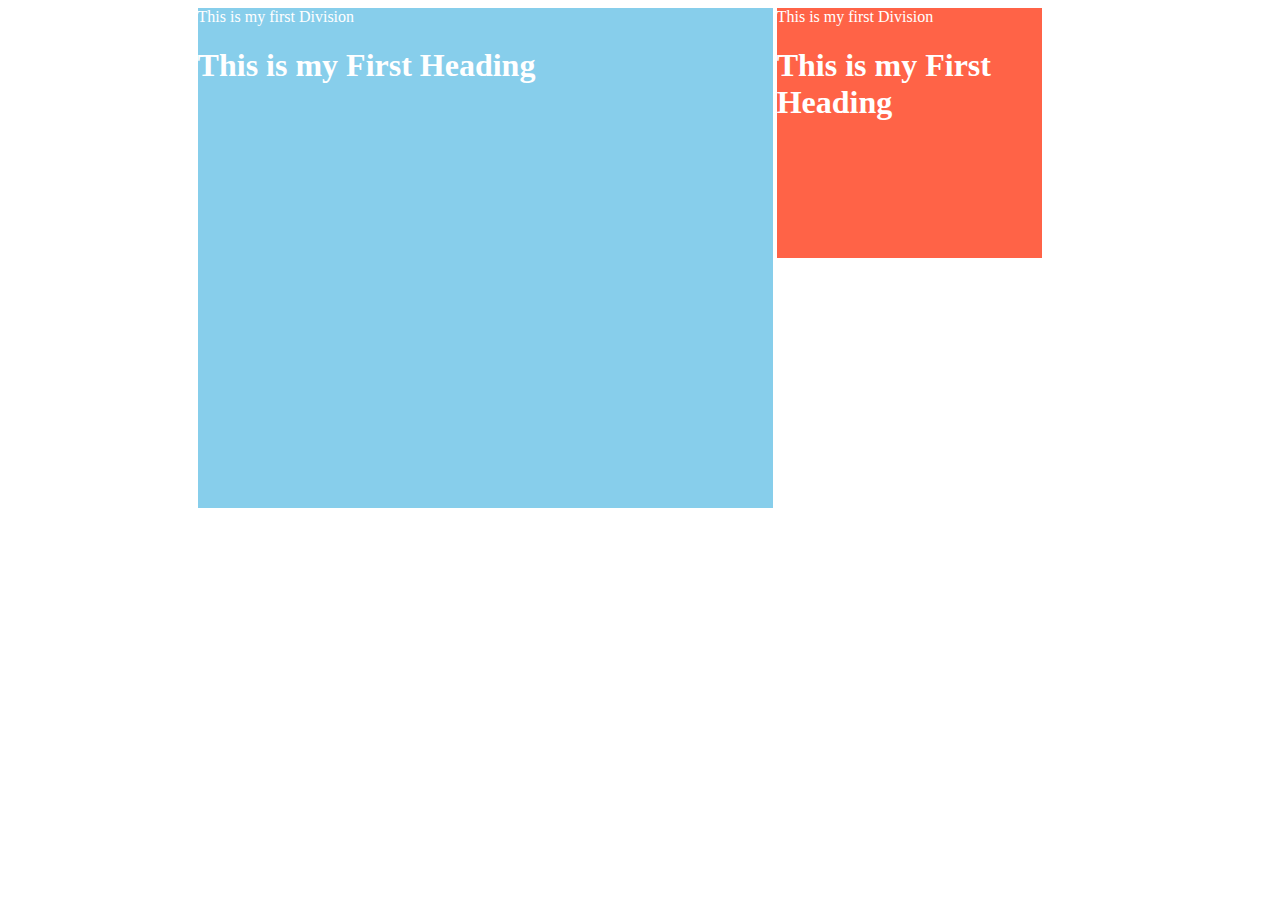
==== index.html @ 253b0cb8 "Modified Project UI" ====
<!DOCTYPE html>
<html lang="en">

<head>
    <meta charset="UTF-8">
    <meta http-equiv="X-UA-Compatible" content="IE=edge">
    <meta name="viewport" content="width=device-width, initial-scale=1.0">
    <title>DX1 | Column Design</title>
    <link rel="stylesheet" href="style.css">
</head>

<body>
    <div class="parent-container">

    
    
    <div class="left-division">This is my first Division
        <h1>This is my First Heading</h1>
    </div>
    <!-- To comment Ctrl / -->
    <!-- To duplicate a line of code shift Alt down button -->
    <div class="right-division">This is my first Division
        <h1>This is my First Heading</h1>
    </div>
    
</div>
</body>

</html>
---- style.css ----
/* h1 {
    color: orange;
    border: 1px solid black;
    display: inline;
} */
div{
    /* border: 1px solid red; */
    background: white;
    color: white;
}
/*selection by classes  */
.left-division{
    vertical-align: top;
    display: inline-block;
    width: 65%;
    height: 500px;
    background: skyblue;

}
.right-division{
    vertical-align: top;
    height: 250px;
    width: 30%;
    display: inline-block;
    background: tomato;
}
.parent-container{
    /* border: 3px solid green; */
    width: 70%;
    margin: 0 auto;
}
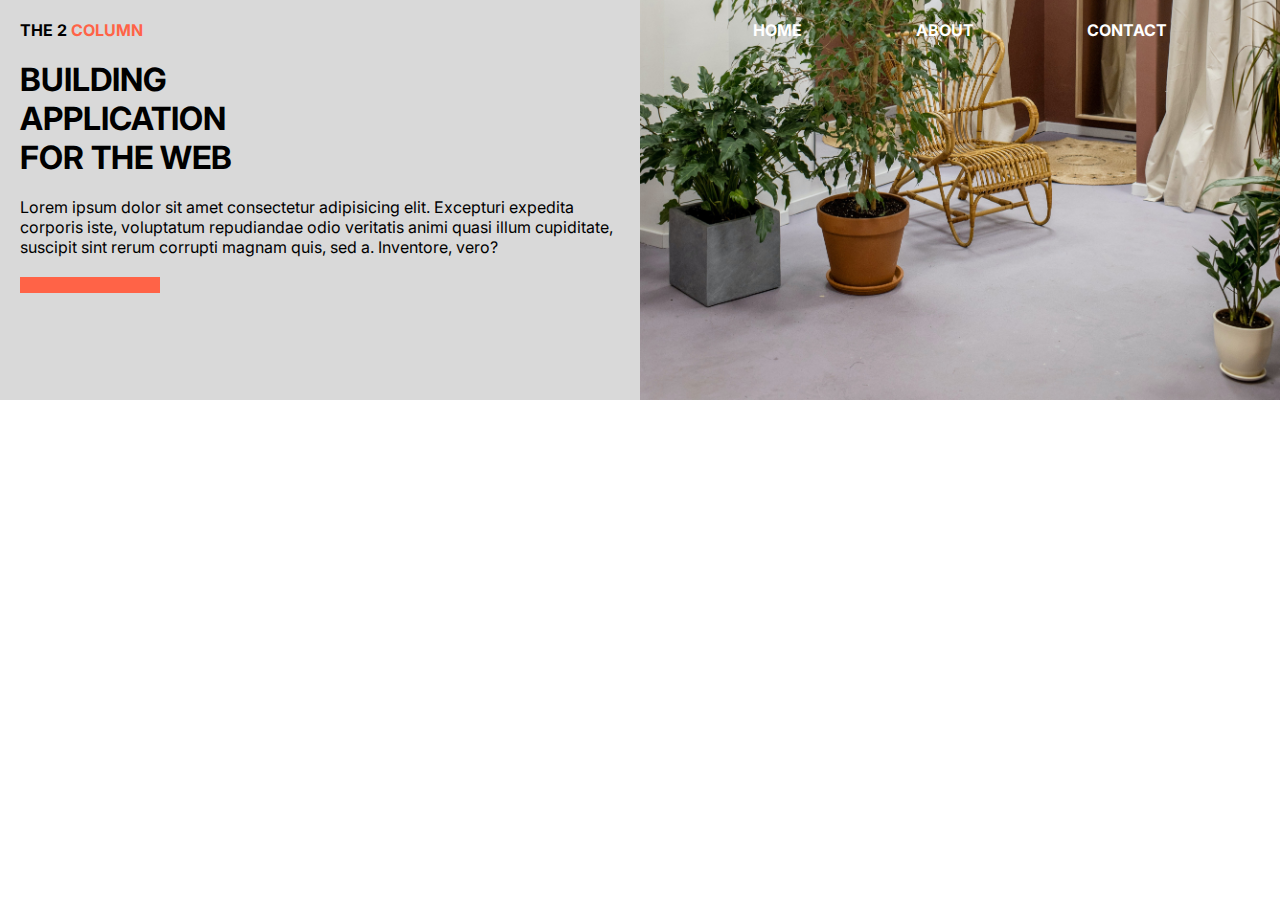
==== commit ee0d97ab: "New Change" ====
--- a/index.html
+++ b/index.html
@@ -1,29 +1,35 @@
 <!DOCTYPE html>
 <html lang="en">
-
 <head>
     <meta charset="UTF-8">
     <meta http-equiv="X-UA-Compatible" content="IE=edge">
     <meta name="viewport" content="width=device-width, initial-scale=1.0">
-    <title>DX1 | Column Design</title>
+    <title>Document</title>
+    <link rel="preconnect" href="https://fonts.googleapis.com">
+<link rel="preconnect" href="https://fonts.gstatic.com" crossorigin>
+<link href="https://fonts.googleapis.com/css2?family=Inter:wght@300&display=swap" rel="stylesheet">
     <link rel="stylesheet" href="style.css">
 </head>
+<body>
+    <div class="parent-div">
+        <div class="left-div">
+            <!-- br is an empty tag and we have opening & closing tag -->
+            <h4 class="header-logotext">THE 2 <span>COLUMN</span></h4>
+            <h1 class="header-headingtext">BUILDING 
+            <br>APPLICATION
+            <br> FOR THE WEB</h1>
+            <p class="header-longtext">Lorem ipsum dolor sit amet consectetur adipisicing elit. Excepturi expedita corporis iste, voluptatum repudiandae odio veritatis animi quasi illum cupiditate, suscipit sint rerum corrupti magnam quis, sed a. Inventore, vero?</p>
+            <div class="smart-line"></div>
+        </div>    
+        <div class="right-div">
+            <div class="link-holder">
+                <h4>HOME</h4>
+                <h4>ABOUT</h4>
+                <h4>CONTACT</h4>
+                
 
-<body>
-    <div class="parent-container">
-
-    
-    
-    <div class="left-division">This is my first Division
-        <h1>This is my First Heading</h1>
+            </div>
+        </div>
     </div>
-    <!-- To comment Ctrl / -->
-    <!-- To duplicate a line of code shift Alt down button -->
-    <div class="right-division">This is my first Division
-        <h1>This is my First Heading</h1>
-    </div>
-    
-</div>
 </body>
-
 </html>--- a/style.css
+++ b/style.css
@@ -1,31 +1,55 @@
-/* h1 {
-    color: orange;
-    border: 1px solid black;
-    display: inline;
-} */
-div{
-    /* border: 1px solid red; */
-    background: white;
+/* Box Model */
+/* Flex box */
+*{
+    margin: 0;
+    box-sizing: border-box;
+    /* This box-sizing makes it easier to maintain thesame with height */
+}
+body{
+    font-family: 'Inter', sans-serif;
+}
+.parent-div{
+    /* border: 2px solid black; */
+    display: flex;
+    /* By default flex direction is row */
+    /* flex-direction: column; */
+}
+.left-div{
+    background: #d9d9d9;
+    height: 400px;
+    width: 50%;
+    padding: 20px;
+}
+.right-div{
+    /* background: #ff6347; */
+    background: url(./images/image1.jpg);
+    background-size: cover;
+    background-position: bottom left;
+    height: 400px;
+    width: 50%;
+}
+.smart-line{
+    background: tomato;
+    height: 16px;
+    width: 140px;
+}
+span{
+    color: tomato;
+}
+.header-logotext{
+    margin-bottom: 20px;
+}
+.header-headingtext{
+    margin-bottom: 20px;
+}
+.header-longtext{
+    margin-bottom: 20px;
+}
+.link-holder{
+    /* border: 3px solid black; */
+    display: flex;
+    justify-content: space-evenly;
     color: white;
-}
-/*selection by classes  */
-.left-division{
-    vertical-align: top;
-    display: inline-block;
-    width: 65%;
-    height: 500px;
-    background: skyblue;
-
-}
-.right-division{
-    vertical-align: top;
-    height: 250px;
-    width: 30%;
-    display: inline-block;
-    background: tomato;
-}
-.parent-container{
-    /* border: 3px solid green; */
-    width: 70%;
-    margin: 0 auto;
-}
+    /* This padding here is 20px for top&buttom while 0 for left & right */
+    padding: 20px 0;
+}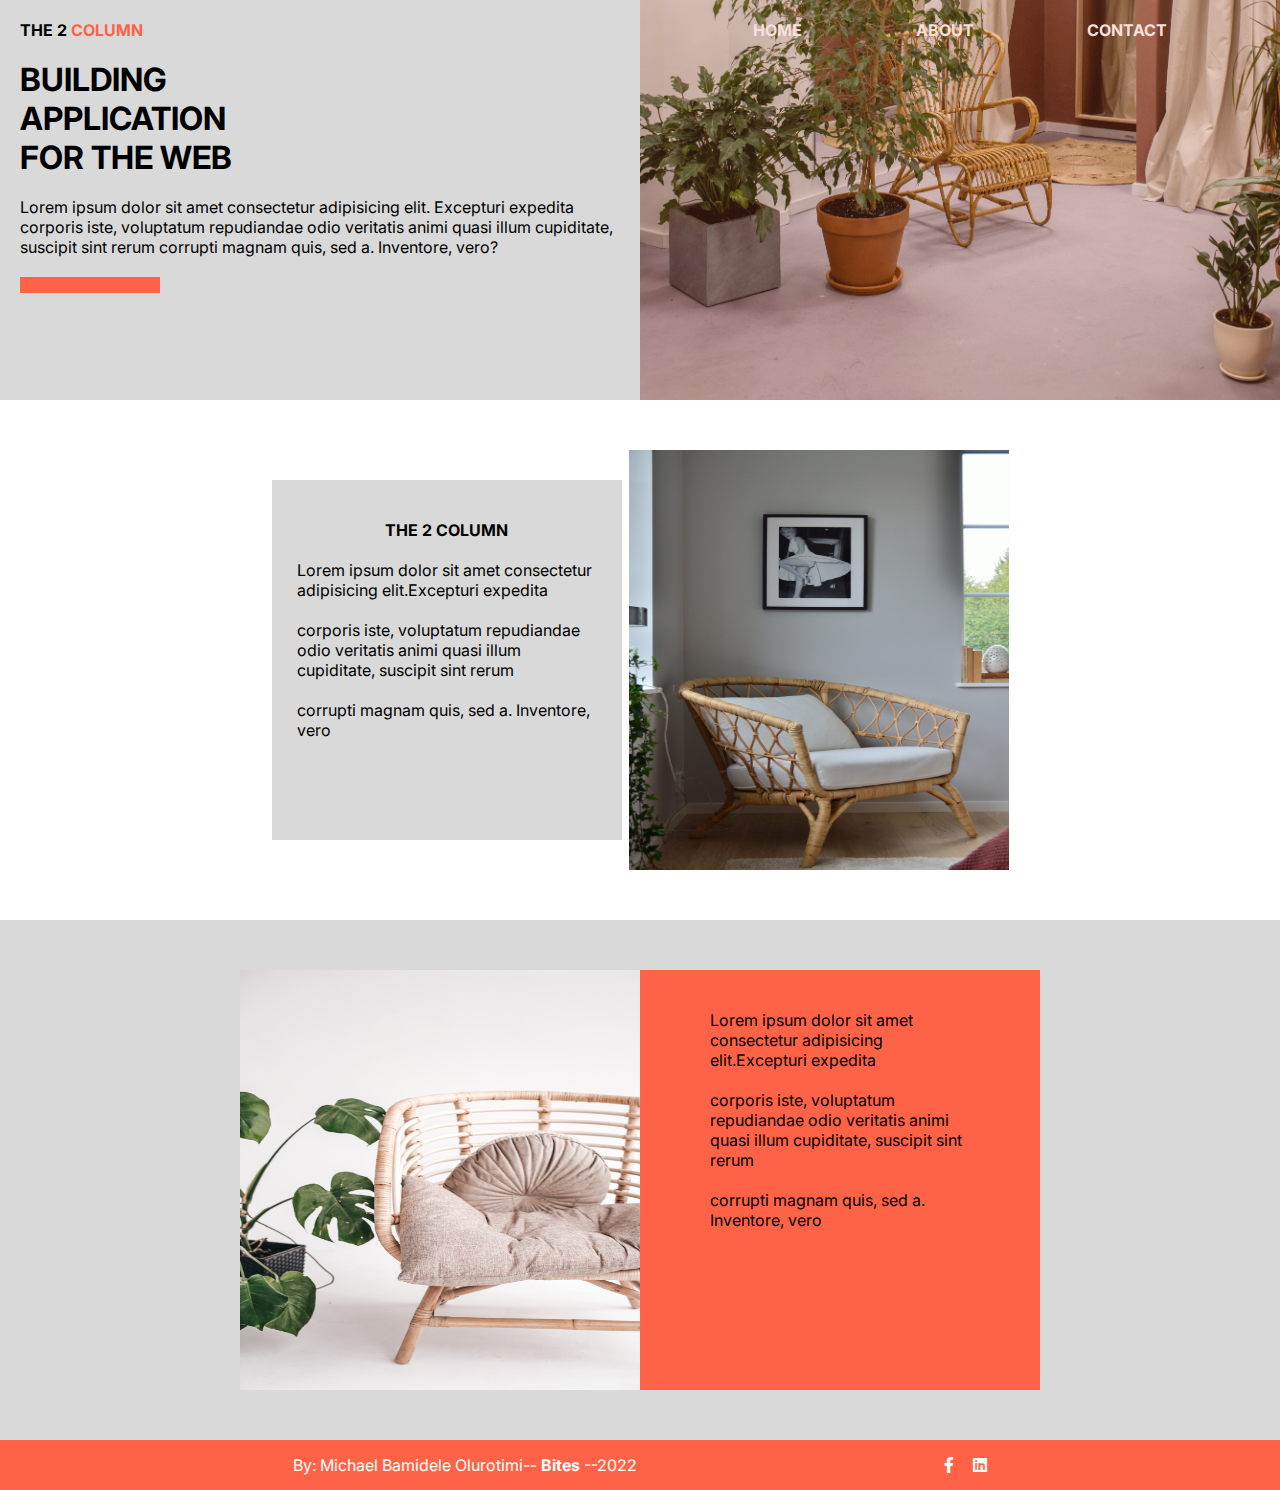
==== commit 112ba20f: "Modified 3" ====
--- a/index.html
+++ b/index.html
@@ -9,6 +9,7 @@
 <link rel="preconnect" href="https://fonts.gstatic.com" crossorigin>
 <link href="https://fonts.googleapis.com/css2?family=Inter:wght@300&display=swap" rel="stylesheet">
     <link rel="stylesheet" href="style.css">
+    <link rel="stylesheet" href="./fontawesome/css/all.css">
 </head>
 <body>
     <div class="parent-div">
@@ -22,14 +23,46 @@
             <div class="smart-line"></div>
         </div>    
         <div class="right-div">
-            <div class="link-holder">
+            <div class="link-holder">   
                 <h4>HOME</h4>
                 <h4>ABOUT</h4>
                 <h4>CONTACT</h4>
-                
+                <div class="bg-overlay"></div>
 
             </div>
         </div>
     </div>
+    <section class="second-section">
+
+        <div class="secondsection-left">
+            <h4>THE 2 COLUMN</h4>
+            <p>Lorem ipsum dolor sit amet consectetur adipisicing elit.Excepturi expedita </p>
+            <p>corporis iste, voluptatum repudiandae odio veritatis animi quasi illum cupiditate, suscipit sint rerum</p>
+            <p>corrupti magnam quis, sed a. Inventore, vero</p>
+        </div>
+        <div class="secondsection-right">
+            <img src="./images/image2.jpg" alt="">
+        </div>
+
+    </section>
+    <section class="thirdsection">
+        <div class="thirdsection-left">
+            <img src="./images/image4.jpg" alt="">
+        </div>
+        <div class="thirdsection-right">
+            <p>Lorem ipsum dolor sit amet consectetur adipisicing elit.Excepturi expedita </p>
+            <p>corporis iste, voluptatum repudiandae odio veritatis animi quasi illum cupiditate, suscipit sint rerum</p>
+            <p>corrupti magnam quis, sed a. Inventore, vero</p>
+        </div>
+    </section>
+    <section class="footer">
+        <p>By: Michael Bamidele Olurotimi-- <b>Bites</b> --2022</p>
+
+        <div class="iconcontainer">
+            <span class="iconholder"><i class="fa-brands fa-facebook-f"></i></span>
+            <span class="iconholder"><i class="fa-brands fa-linkedin"></i></span>
+
+        </div>
+    </section>
 </body>
 </html>--- a/style.css
+++ b/style.css
@@ -27,6 +27,9 @@
     background-position: bottom left;
     height: 400px;
     width: 50%;
+    display: flex;
+    position: relative;
+
 }
 .smart-line{
     background: tomato;
@@ -52,4 +55,86 @@
     color: white;
     /* This padding here is 20px for top&buttom while 0 for left & right */
     padding: 20px 0;
-}+    width: 100%;
+    z-index: 5;
+}
+/* background overlay */
+.bg-overlay{
+    width: 100%;
+    height: 100%;
+    background: rgba(225, 99, 71, 0.2);
+    position: absolute;
+    top: 0;
+    left: 0;
+}
+/* Positioning --Relative position [absolute] */
+/* second section */
+.second-section{
+    /* border: 3px solid black; */
+    display: flex;
+    justify-content: center;
+    align-items: center;
+    padding: 50px 0;
+}
+.secondsection-left{
+    width: 350px;
+    height: 360px;
+    background: #d9d9d9;
+    padding: 40px 25px;
+    text-align: center;
+}
+/* For Paragraph in secondsection-left */
+p{
+    margin: 20px 0;
+    text-align: left;
+}
+.secondsection-right{
+    width: 380px;
+    height: 420px;
+    margin-left: 7px;
+    background: tomato;
+}
+/* Image rest */
+img{
+    width: 100%;
+    height: 100%;
+}
+/* Third section */
+.thirdsection{
+    background: #d9d9d9;
+    /* border: 3px solid black; */
+    display: flex;
+    justify-content: center;
+    padding: 50px 0;
+}
+.thirdsection-left,
+.thirdsection-right{
+    width: 400px;
+    height: 420px;
+}
+.thirdsection-left{
+    background: skyblue;
+}
+.thirdsection-right{
+    background: #ff6347;
+    padding: 20px 70px;
+
+}
+/* Footer section */
+.footer{
+    background: #ff6347;
+    padding: 20px 0;
+    color: #FFFFFF;
+    display: flex;
+    align-items: center;
+    justify-content: space-evenly;
+    width: 100%;
+    height: 50px;
+    font-size: medium;
+}
+.iconholder{
+    color: white;
+    /* font-size: 40px; */
+    margin-left: 15px;
+}
+
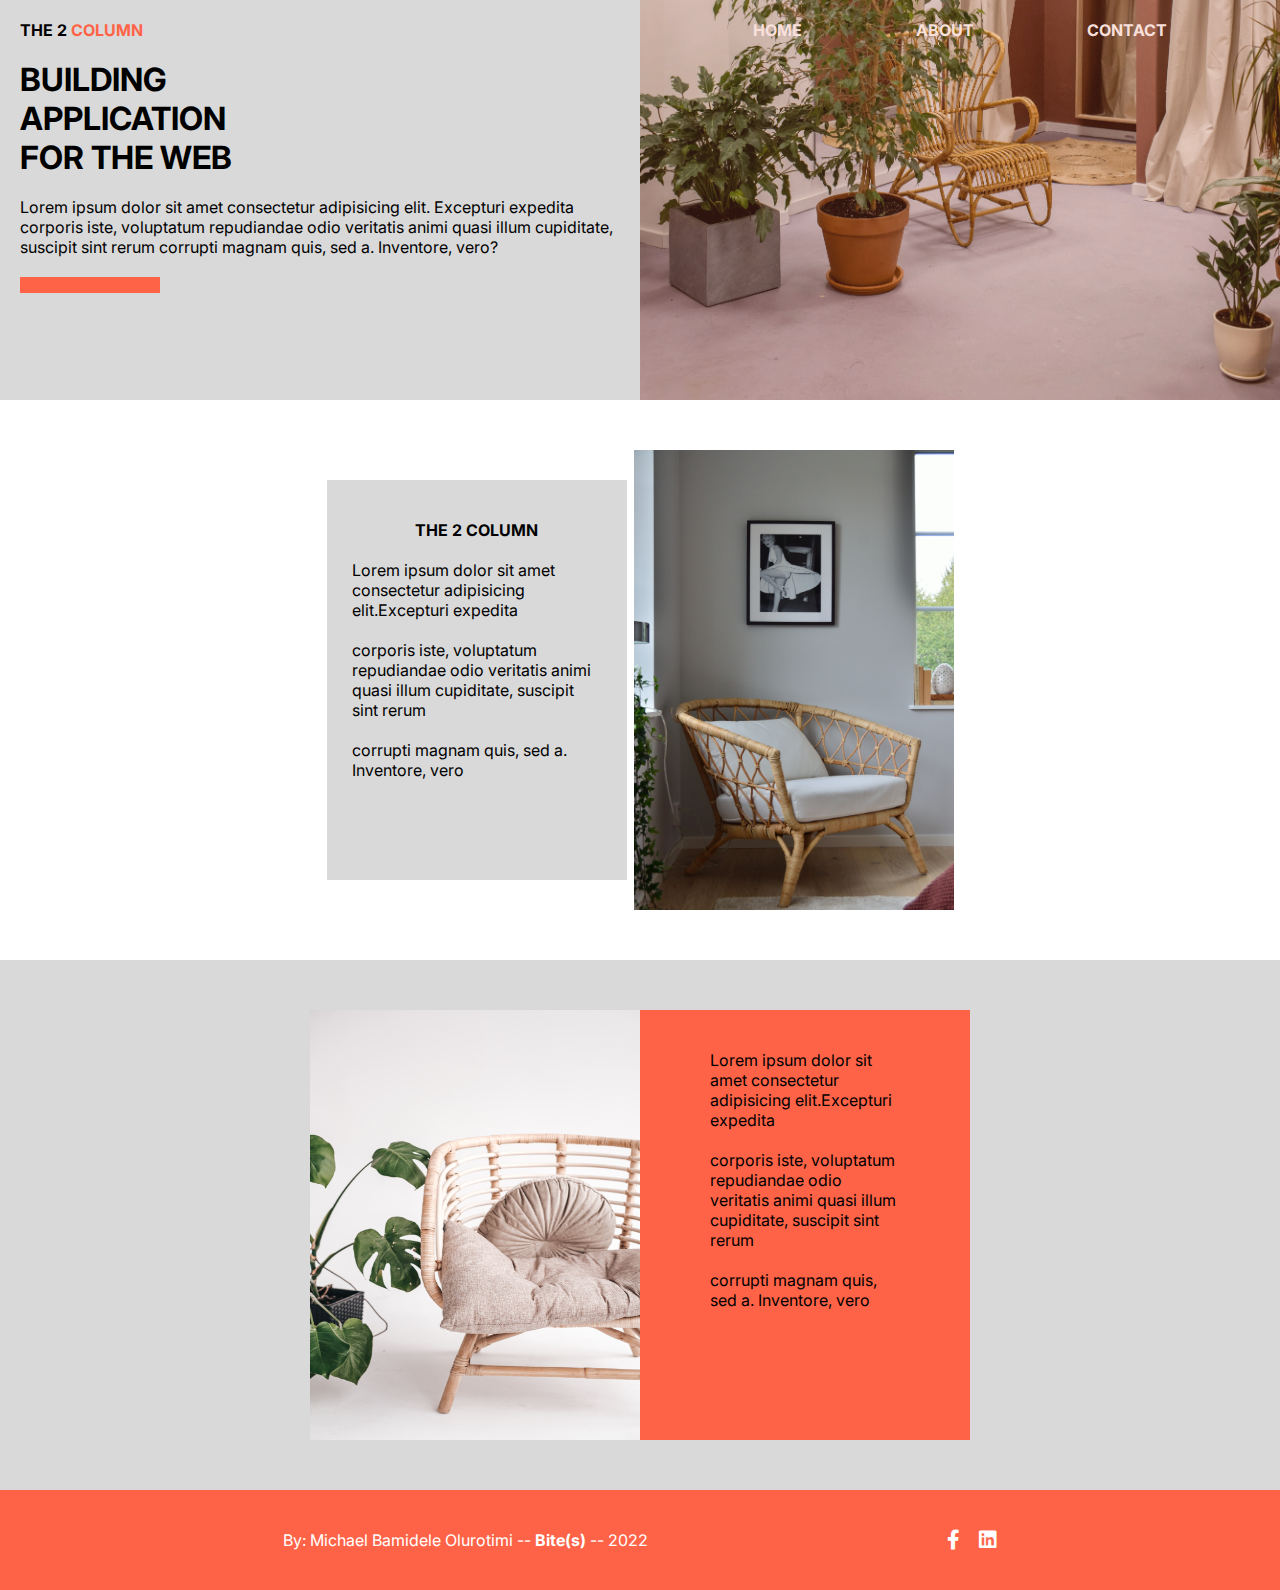
==== commit 1b325a5b: "Modiffied lesser screen pixel" ====
--- a/index.html
+++ b/index.html
@@ -56,7 +56,7 @@
         </div>
     </section>
     <section class="footer">
-        <p>By: Michael Bamidele Olurotimi-- <b>Bites</b> --2022</p>
+        <p>By: Michael Bamidele Olurotimi -- <b>Bite(s)</b> -- 2022</p>
 
         <div class="iconcontainer">
             <span class="iconholder"><i class="fa-brands fa-facebook-f"></i></span>
--- a/style.css
+++ b/style.css
@@ -13,6 +13,8 @@
     display: flex;
     /* By default flex direction is row */
     /* flex-direction: column; */
+    max-width: 1500px;
+    margin: 0 auto;
 }
 .left-div{
     background: #d9d9d9;
@@ -75,10 +77,12 @@
     justify-content: center;
     align-items: center;
     padding: 50px 0;
+    max-width: 1500px;
+    margin: 0 auto;
 }
 .secondsection-left{
-    width: 350px;
-    height: 360px;
+    width: 300px;
+    height: 400px;
     background: #d9d9d9;
     padding: 40px 25px;
     text-align: center;
@@ -89,8 +93,8 @@
     text-align: left;
 }
 .secondsection-right{
-    width: 380px;
-    height: 420px;
+    width: 320px;
+    height: 460px;
     margin-left: 7px;
     background: tomato;
 }
@@ -106,11 +110,13 @@
     display: flex;
     justify-content: center;
     padding: 50px 0;
+    max-width: 1500px;
+    margin: 0 auto;
 }
 .thirdsection-left,
 .thirdsection-right{
-    width: 400px;
-    height: 420px;
+    width: 330px;
+    height: 430px;
 }
 .thirdsection-left{
     background: skyblue;
@@ -128,13 +134,72 @@
     display: flex;
     align-items: center;
     justify-content: space-evenly;
-    width: 100%;
-    height: 50px;
+    /* width: 100%;
+    height: 50px; */
     font-size: medium;
+    max-width: 1500px;
+    margin: 0 auto;
 }
 .iconholder{
-    color: white;
-    /* font-size: 40px; */
+    color: #fff;
+    font-size: 20px;
     margin-left: 15px;
 }
 
+/* Mobile design using media queries */
+
+@media screen and (max-width:900px) {
+    .right-div,
+    .left-div {
+        height: 530px;
+    }    
+    .left-div{
+        width: 60%;
+    }
+    .right-div{
+        width: 40%;
+    }
+    .header-headingtext{
+        font-size: 30px;
+    }
+    p{
+        font-size: 16px;
+    }
+    .smart-line{
+        width: 200px;
+    }
+    .link-holder{
+        flex-direction: column;
+        justify-content: flex-start;
+        padding-top: 20px;
+        padding-left: 40px;
+    }
+    .link-holder h4{
+        margin-bottom: 12px;
+    }
+    /* Second Section */
+    
+    .second-section{
+        flex-direction: column;    
+    }
+    .secondsection-right{
+        margin-left: 0;
+        margin-top: 30px;
+    }
+    /* Third Section */
+    .thirdsection{
+        flex-direction: column-reverse;
+        align-items: center;
+    }
+    .thirdsection-right{
+        margin-bottom: 30px;
+    }
+    /* Footer Section */
+    .footer{
+        flex-direction: column;
+        padding: 20px 30px;
+    }
+    .footer p{
+        text-align: center;
+    }
+}
